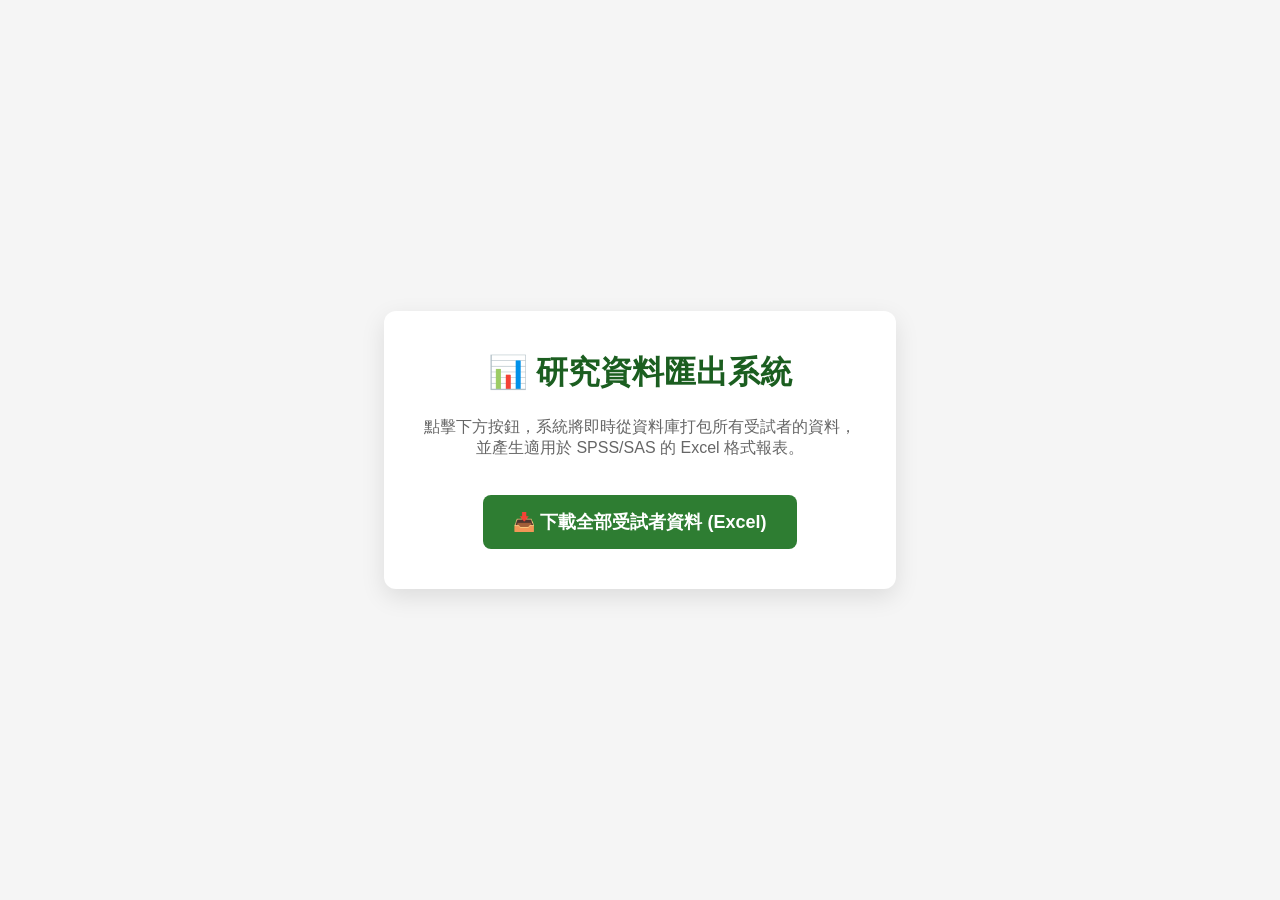
==== admin.html @ 81c32047 "add excel function" ====
<!DOCTYPE html>
<html lang="zh-TW">
<head>
  <meta charset="UTF-8">
  <meta name="viewport" content="width=device-width, initial-scale=1.0">
  <title>穩糖圈 - 研究人員後台</title>
  <style>
    body { font-family: Arial, sans-serif; background: #f5f5f5; display: flex; justify-content: center; align-items: center; height: 100vh; margin: 0; }
    .card { background: white; padding: 40px; border-radius: 12px; box-shadow: 0 8px 24px rgba(0,0,0,0.1); text-align: center; }
    h1 { color: #1B5E20; margin-top: 0; }
    button { background: #2E7D32; color: white; border: none; padding: 15px 30px; font-size: 18px; border-radius: 8px; cursor: pointer; font-weight: bold; transition: 0.3s; margin-top: 20px;}
    button:hover { background: #1B5E20; }
  </style>
</head>
<body>
  <div class="card">
    <h1>📊 研究資料匯出系統</h1>
    <p style="color: #666;">點擊下方按鈕，系統將即時從資料庫打包所有受試者的資料，<br>並產生適用於 SPSS/SAS 的 Excel 格式報表。</p>
    <button onclick="downloadExcel()">📥 下載全部受試者資料 (Excel)</button>
  </div>

  <script>
    // ⚠️ 記得把這裡換成你真實的 Vercel 後端網址
    const API_BASE = 'https://gohealth-backend.vercel.app/api'; 

    function downloadExcel() {
      // 直接讓瀏覽器打開這個 API 網址，瀏覽器就會自動觸發下載檔案！
      window.open(`${API_BASE}/export-excel`, '_blank');
    }
  </script>
</body>
</html>
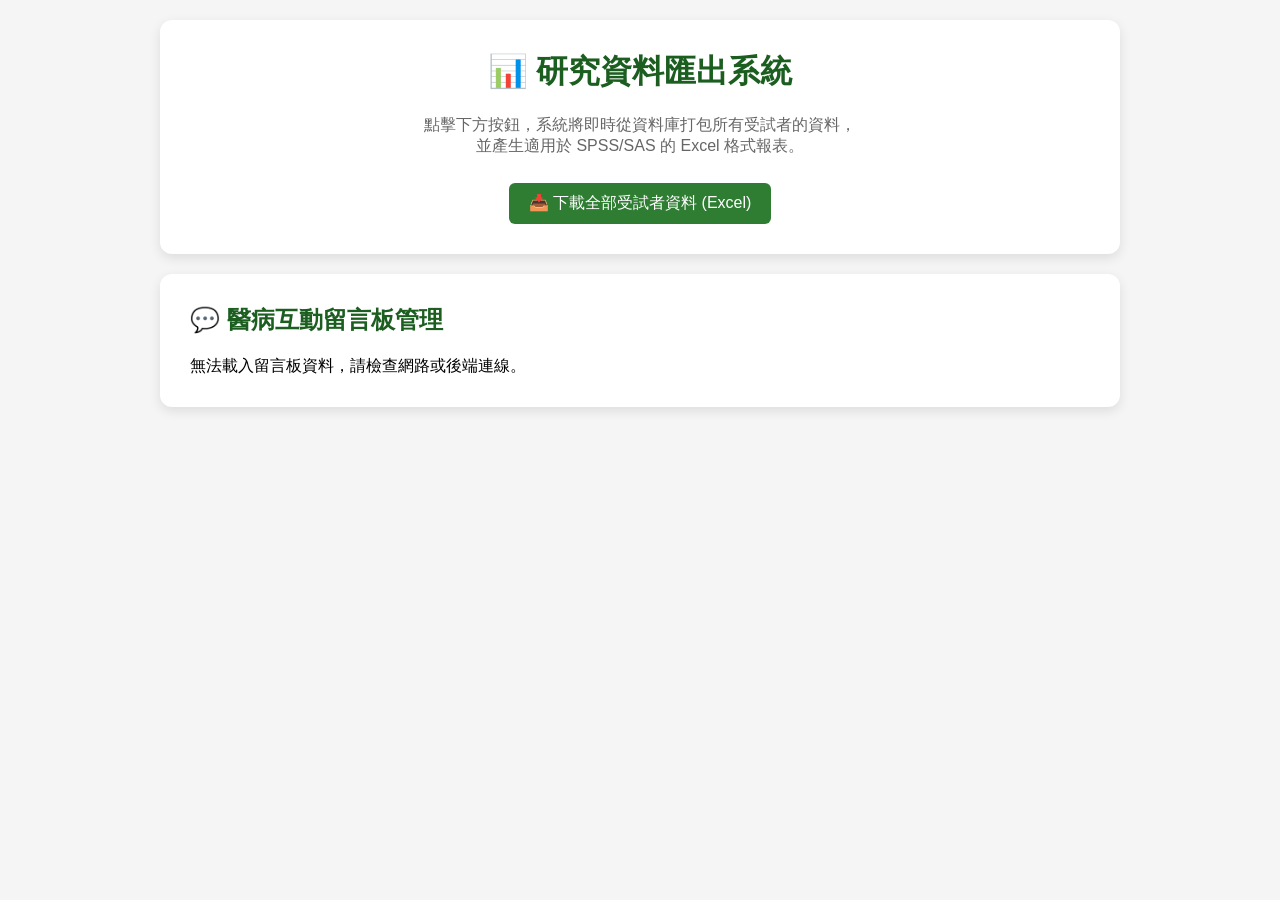
==== commit 351426e2: "correct admin" ====
--- a/admin.html
+++ b/admin.html
@@ -1,22 +1,45 @@
 <!DOCTYPE html>
 <html lang="zh-TW">
 <head>
+  <!-- PWA 設定與 iOS 支援 -->
+  <link rel="manifest" href="manifest.json" />
+  <meta name="theme-color" content="#2E7D32" />
+  <link rel="apple-touch-icon" href="icon.png" />
+  <meta name="apple-mobile-web-app-capable" content="yes" />
+  <meta name="apple-mobile-web-app-status-bar-style" content="black-translucent" />
+  <meta name="apple-mobile-web-app-title" content="穩糖圈" />
   <meta charset="UTF-8">
   <meta name="viewport" content="width=device-width, initial-scale=1.0">
   <title>穩糖圈 - 研究人員後台</title>
   <style>
-    body { font-family: Arial, sans-serif; background: #f5f5f5; display: flex; justify-content: center; align-items: center; height: 100vh; margin: 0; }
-    .card { background: white; padding: 40px; border-radius: 12px; box-shadow: 0 8px 24px rgba(0,0,0,0.1); text-align: center; }
-    h1 { color: #1B5E20; margin-top: 0; }
-    button { background: #2E7D32; color: white; border: none; padding: 15px 30px; font-size: 18px; border-radius: 8px; cursor: pointer; font-weight: bold; transition: 0.3s; margin-top: 20px;}
+    /* 🟢 修正排版：拿掉 flex 置中，改為允許網頁自然上下滾動 */
+    body { font-family: Arial, sans-serif; background: #f5f5f5; margin: 0; padding: 20px; }
+    .card { background: white; padding: 30px; border-radius: 12px; box-shadow: 0 4px 12px rgba(0,0,0,0.1); max-width: 900px; margin: 0 auto 20px auto; }
+    h1, h2 { color: #1B5E20; margin-top: 0; }
+    button { background: #2E7D32; color: white; border: none; padding: 10px 20px; font-size: 16px; border-radius: 6px; cursor: pointer; transition: 0.3s; margin-top: 10px;}
     button:hover { background: #1B5E20; }
+    
+    /* 🟢 新增：留言板專屬的 CSS 樣式 */
+    .msg-box { border: 1px solid #ddd; border-radius: 8px; padding: 15px; margin-bottom: 15px; background: #fafafa; text-align: left; }
+    .msg-header { display: flex; justify-content: space-between; margin-bottom: 10px; font-weight: bold; color: #333; }
+    .reply-area { margin-top: 15px; background: #fff; padding: 10px; border-radius: 6px; border: 1px solid #c8e6c9; }
+    textarea { width: 100%; padding: 10px; box-sizing: border-box; border-radius: 6px; border: 1px solid #ccc; font-size: 15px; margin-bottom: 10px; resize: vertical; }
   </style>
 </head>
 <body>
-  <div class="card">
+  
+  <!-- 第一個區塊：匯出資料 -->
+  <div class="card" style="text-align: center;">
     <h1>📊 研究資料匯出系統</h1>
     <p style="color: #666;">點擊下方按鈕，系統將即時從資料庫打包所有受試者的資料，<br>並產生適用於 SPSS/SAS 的 Excel 格式報表。</p>
     <button onclick="downloadExcel()">📥 下載全部受試者資料 (Excel)</button>
+  </div>
+
+  <!-- 第二個區塊：留言回覆系統 (你剛剛漏掉這個 HTML 了！) -->
+  <div class="card">
+    <h2>💬 醫病互動留言板管理</h2>
+    <!-- 這個 id="adminMsgList" 非常重要，JS 會把留言塞進這裡 -->
+    <div id="adminMsgList">載入中...</div> 
   </div>
 
   <script>
@@ -24,9 +47,67 @@
     const API_BASE = 'https://gohealth-backend.vercel.app/api'; 
 
     function downloadExcel() {
-      // 直接讓瀏覽器打開這個 API 網址，瀏覽器就會自動觸發下載檔案！
       window.open(`${API_BASE}/export-excel`, '_blank');
     }
+
+    async function loadAllMessages() {
+      const box = document.getElementById('adminMsgList');
+      try {
+        const res = await fetch(`${API_BASE}/admin/consults`);
+        const json = await res.json();
+        
+        if (!json.data || json.data.length === 0) {
+          box.innerHTML = "目前沒有任何病患留言。";
+          return;
+        }
+
+        box.innerHTML = json.data.map(item => `
+          <div class="msg-box">
+            <div class="msg-header">
+              <span>👤 病患帳號：${item.userId} （對象：${item.role}）</span>
+              <span style="color:#666; font-size: 0.9em;">${new Date(item.createdAt).toLocaleString()}</span>
+            </div>
+            ${item.consultTime ? `<div style="color:#1976D2; font-weight:bold; margin-bottom:8px;">📅 預約時段：${new Date(item.consultTime).toLocaleString()}</div>` : ''}
+            <div style="font-size: 16px; line-height: 1.5; margin-bottom: 10px;">${item.message}</div>
+            
+            <div class="reply-area">
+              <label style="font-weight:bold; color:#2E7D32;">管理員回覆：</label>
+              <textarea id="reply-${item._id}" rows="3" placeholder="在此輸入回覆給病患的話...">${item.reply || ''}</textarea>
+              <button onclick="submitReply('${item._id}')" style="font-size: 14px; padding: 8px 16px; margin-top: 0;">送出 / 更新回覆</button>
+              ${item.reply ? `<span style="font-size: 12px; color: #666; margin-left: 10px;">已於 ${new Date(item.repliedAt).toLocaleString()} 回覆</span>` : ''}
+            </div>
+          </div>
+        `).join('');
+      } catch (e) {
+        box.innerHTML = "無法載入留言板資料，請檢查網路或後端連線。";
+        console.error(e);
+      }
+    }
+
+    async function submitReply(msgId) {
+      const replyText = document.getElementById(`reply-${msgId}`).value.trim();
+      if (!replyText) { alert("請先輸入回覆內容！"); return; }
+
+      try {
+        const res = await fetch(`${API_BASE}/admin/consults/${msgId}/reply`, {
+          method: 'PUT',
+          headers: { 'Content-Type': 'application/json' },
+          body: JSON.stringify({ reply: replyText })
+        });
+        
+        if (res.ok) {
+          alert('回覆成功！病患將會在自己的畫面上看到此回覆。');
+          loadAllMessages(); // 重新整理列表
+        } else {
+          alert('回覆失敗。');
+        }
+      } catch (e) {
+        alert('網路錯誤。');
+      }
+    }
+
+    // 網頁載入時立刻抓取留言
+    loadAllMessages();
   </script>
 </body>
 </html>
